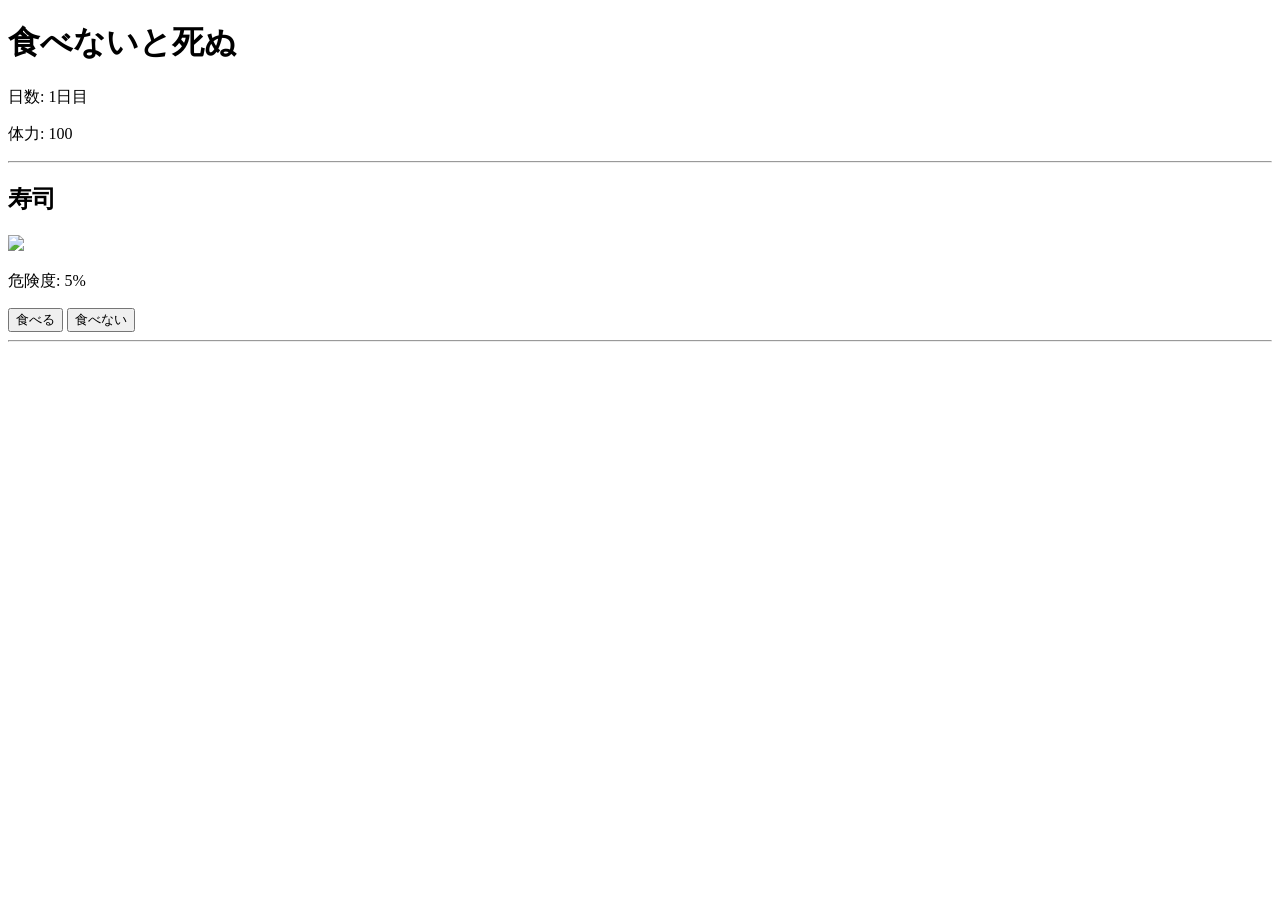
==== index.html @ 5188b697 "初稿 プログラミングの初稿です" ====
<!DOCTYPE html>
<html lang="ja">
<head>
    <meta charset="UTF-8">
    <meta name="viewport" content="width=device-width, initial-scale=1.0">    
    <title>食べないと死ぬ</title>
</head>
<body>

    <h1>食べないと死ぬ</h1>

    <p>日数: <span id="day">1</span>日目</p>
    <p>体力: <span id="hp">100</span></p>

    <hr>

    <h2 id="foodName"></h2>

    <img id="foodImage" src="" width="200">

    <p>危険度: <span id="risk"></span>%</p>

    <button onclick="eat()">食べる</button>
    <button onclick="skip()">食べない</button>

    <hr>

    <p id="message"></p>

<script src="system.js"></script>

</body>
</html>
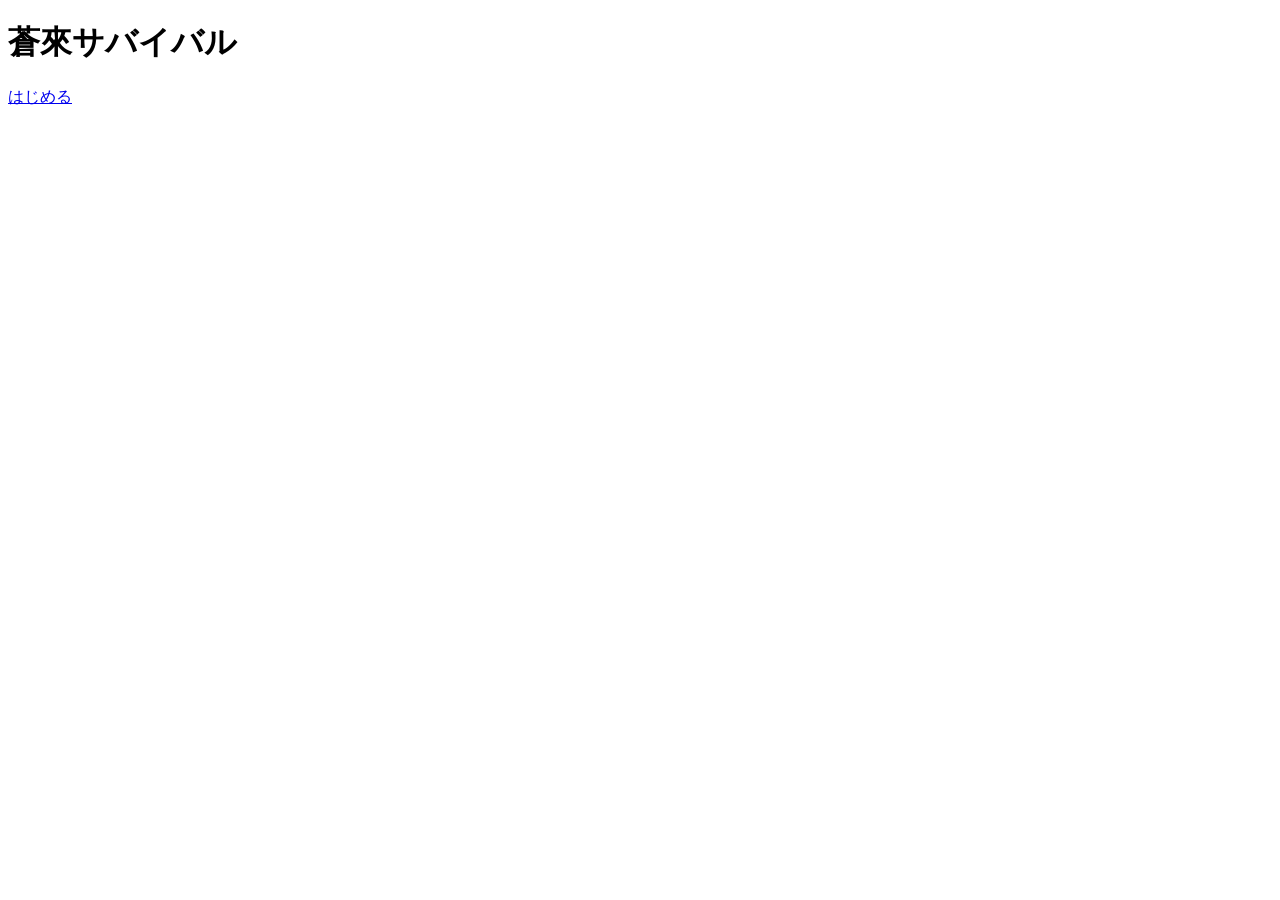
==== commit 8e7b42a8: "プログラム追加 プログラム簡単に追加しました。" ====
--- a/index.html
+++ b/index.html
@@ -2,32 +2,11 @@
 <html lang="ja">
 <head>
     <meta charset="UTF-8">
-    <meta name="viewport" content="width=device-width, initial-scale=1.0">    
-    <title>食べないと死ぬ</title>
+    <meta name="viewport" content="width=device-width, initial-scale=1.0">
+    <title>蒼來サバイバル</title>
 </head>
 <body>
-
-    <h1>食べないと死ぬ</h1>
-
-    <p>日数: <span id="day">1</span>日目</p>
-    <p>体力: <span id="hp">100</span></p>
-
-    <hr>
-
-    <h2 id="foodName"></h2>
-
-    <img id="foodImage" src="" width="200">
-
-    <p>危険度: <span id="risk"></span>%</p>
-
-    <button onclick="eat()">食べる</button>
-    <button onclick="skip()">食べない</button>
-
-    <hr>
-
-    <p id="message"></p>
-
-<script src="system.js"></script>
-
+    <h1>蒼來サバイバル</h1>
+    <a href="game.html" class="button">はじめる</a>
 </body>
 </html>
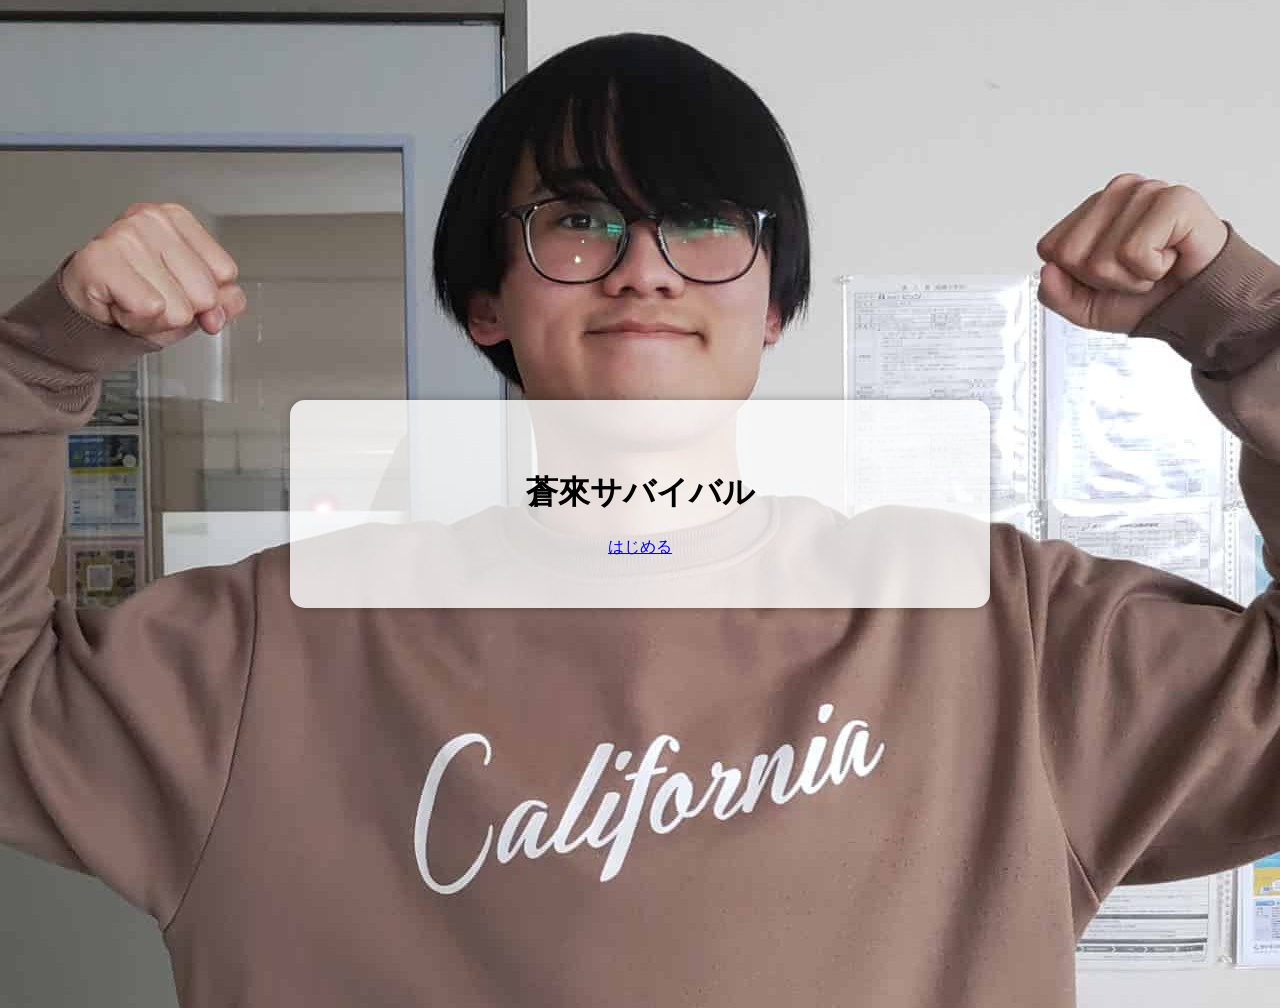
==== commit fbed971e: "タイトル画面の作成 タイトル画面の背景、cssを追加しました" ====
--- a/index.html
+++ b/index.html
@@ -3,10 +3,13 @@
 <head>
     <meta charset="UTF-8">
     <meta name="viewport" content="width=device-width, initial-scale=1.0">
+    <link rel="stylesheet" href="system.css">
     <title>蒼來サバイバル</title>
 </head>
-<body>
+<body class="taitoru">
+<div class="taitoru-mozi">
     <h1>蒼來サバイバル</h1>
     <a href="game.html" class="button">はじめる</a>
+</div>
 </body>
 </html>
--- a/system.css
+++ b/system.css
@@ -0,0 +1,21 @@
+/* タイトル画面 */
+.taitoru{
+    background-image: url(taitoru.jpg);
+    background-repeat: no-repeat;
+    background-position: center top;
+}
+
+.taitoru-mozi{
+    text-align: center;
+    padding: 50px;
+    background-color: rgba(255, 255, 255, 0.8);
+    border-radius: 15px;
+    box-shadow: 0 0 10px rgba(0, 0, 0, 0.3);
+    max-width: 600px;
+    margin: 400px auto;
+}
+
+.foodimg{
+    height: 200px;
+    width: 200px;
+}
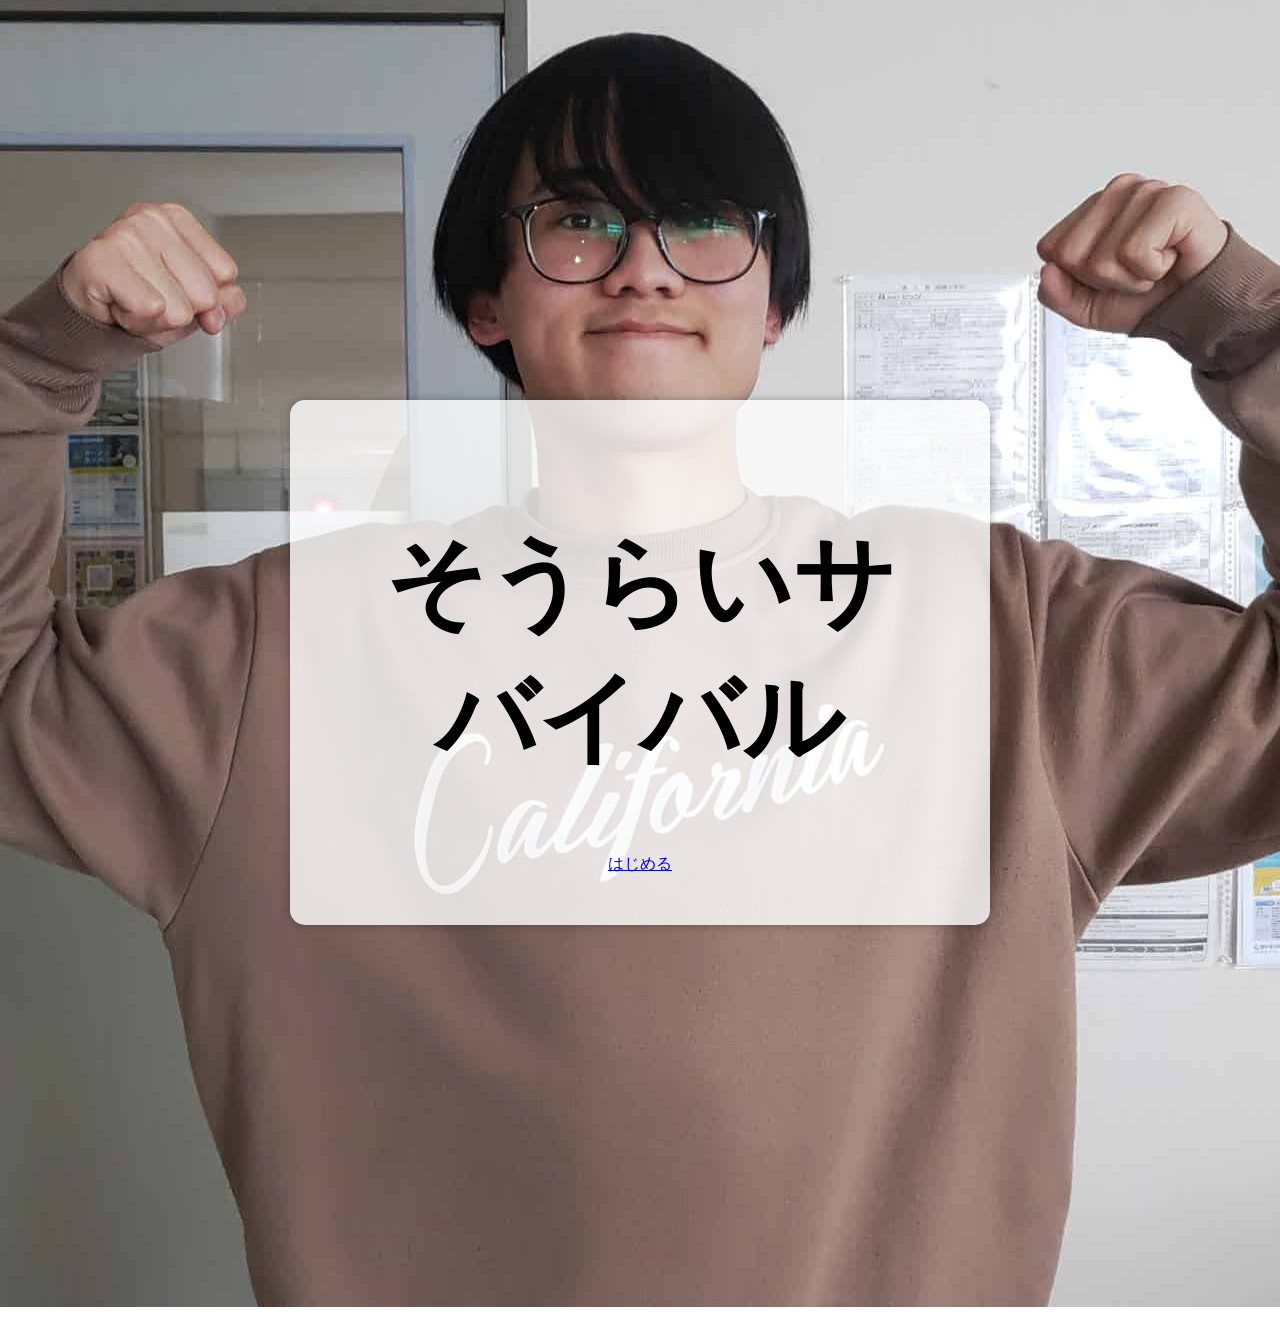
==== commit 1a172d2f: "死因の表示 死因を表示する配列の追加" ====
--- a/index.html
+++ b/index.html
@@ -4,11 +4,11 @@
     <meta charset="UTF-8">
     <meta name="viewport" content="width=device-width, initial-scale=1.0">
     <link rel="stylesheet" href="system.css">
-    <title>蒼來サバイバル</title>
+    <title>そうらいサバイバル</title>
 </head>
 <body class="taitoru">
 <div class="taitoru-mozi">
-    <h1>蒼來サバイバル</h1>
+    <h1>そうらいサバイバル</h1>
     <a href="game.html" class="button">はじめる</a>
 </div>
 </body>
--- a/system.css
+++ b/system.css
@@ -1,6 +1,12 @@
+/* 共通 */
+h1{
+    font-family: "Yusei Magic", sans-serif;
+    font-size: 100px;
+}
+
 /* タイトル画面 */
 .taitoru{
-    background-image: url(taitoru.jpg);
+    background-image: url(/img/taitoru.jpg);
     background-repeat: no-repeat;
     background-position: center top;
 }
@@ -15,7 +21,29 @@
     margin: 400px auto;
 }
 
+
+
+/* ゲーム画面 */
+.gamebody{
+    text-align: center;
+}
+
 .foodimg{
     height: 200px;
-    width: 200px;
-}+}
+
+#eatBtn{
+    font-family: "Yusei Magic", sans-serif;
+    background-color: rgb(255, 0, 119);
+    color: white;
+    border-radius: 8px;
+    font-size: 50px;
+}
+
+#skipBtn{
+    font-family: "Yusei Magic", sans-serif;
+    background-color: rgb(0, 26, 255);
+    color: white;
+    border-radius: 8px;
+    font-size: 50px;
+}
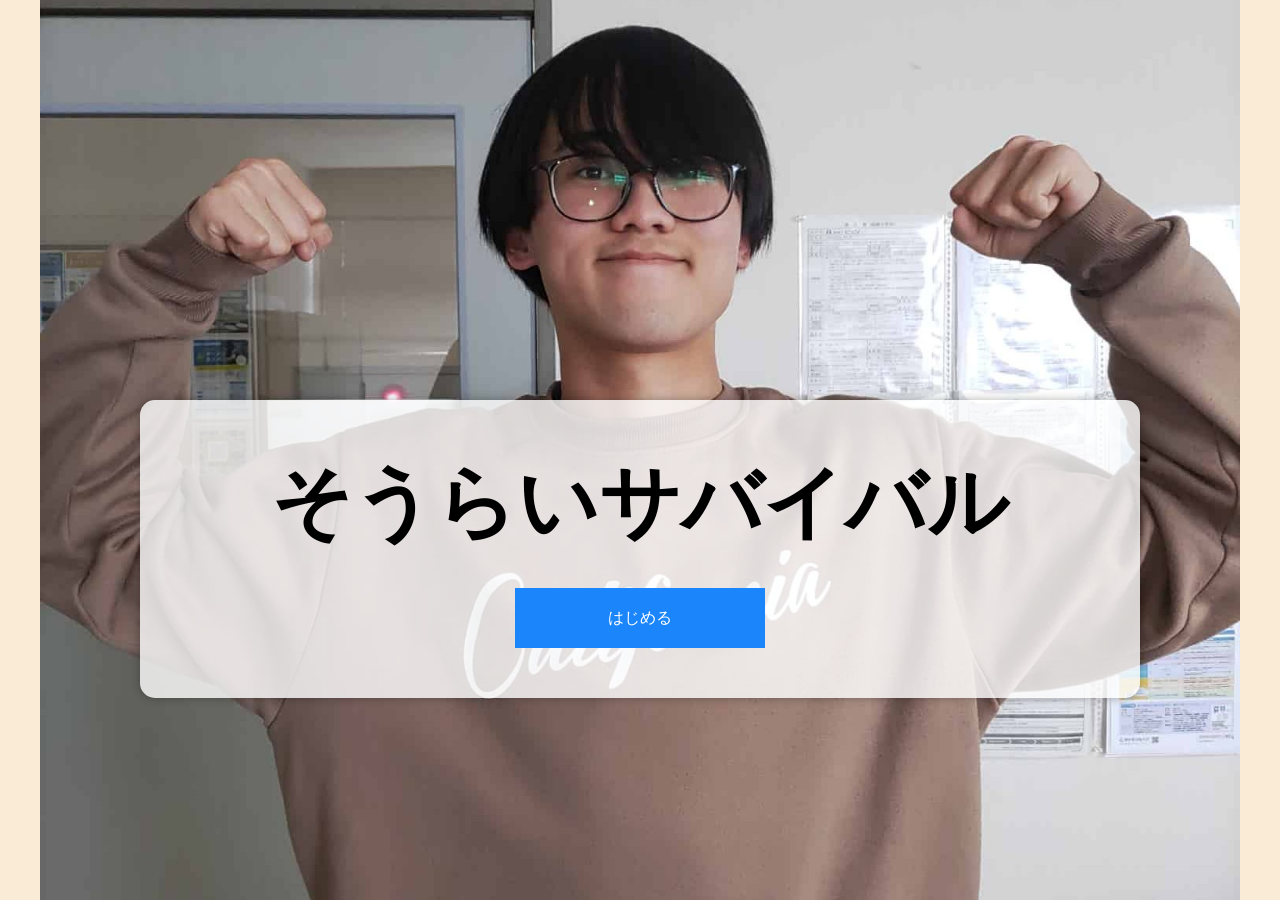
==== commit 4de82155: "そうらいの画像追加 食べ物待機、食べたとき、死んだときの画像追加。jsで画像切り替え追加" ====
--- a/index.html
+++ b/index.html
@@ -9,7 +9,7 @@
 <body class="taitoru">
 <div class="taitoru-mozi">
     <h1>そうらいサバイバル</h1>
-    <a href="game.html" class="button">はじめる</a>
+    <a href="game.html" class="start">はじめる</a>
 </div>
 </body>
 </html>
--- a/system.css
+++ b/system.css
@@ -1,7 +1,9 @@
 /* 共通 */
 h1{
     font-family: "Yusei Magic", sans-serif;
-    font-size: 100px;
+    font-size: 80px;
+    margin: 0 auto;
+    text-align: center;
 }
 
 /* タイトル画面 */
@@ -9,6 +11,8 @@
     background-image: url(/img/taitoru.jpg);
     background-repeat: no-repeat;
     background-position: center top;
+    background-size: 1200px;
+    background-color: antiquewhite;
 }
 
 .taitoru-mozi{
@@ -17,19 +21,73 @@
     background-color: rgba(255, 255, 255, 0.8);
     border-radius: 15px;
     box-shadow: 0 0 10px rgba(0, 0, 0, 0.3);
-    max-width: 600px;
+    max-width: 900px;
     margin: 400px auto;
+    margin-bottom: 0px;
 }
 
+.start {
+    margin-top: 30px;
+    display: inline-block;
+    width: 250px;
+    text-align: center;
+    text-decoration: none;
+    line-height: 60px;
+    outline: none;
+    color: #FFFFFF;
+    background-color: #1B85FB;
+    -webkit-transition: all .3s;
+    transition: all .3s;
+  }
+  .start:hover {
+    color: #FFFFFF;
+    background-color: #1B85FB;
+    opacity: 0.7;
+  }  
 
-
-/* ゲーム画面 */
+/* ゲーム画面 **********************************************************************************/
 .gamebody{
     text-align: center;
+    font-size: 2rem;
+}
+
+/* リセット、ホームボタン */
+.restart,.home{
+    display: inline-block;
+    padding: 0.3em 1em;
+    text-decoration: none;
+    color: #67c5ff;
+    border: solid 2px #67c5ff;
+    border-radius: 3px;
+    transition: .4s;
+    font-size: 20px;
+    margin-top: 20px;
+}
+
+.restart:hover {
+    background: #67c5ff;
+    color: white;
+  }
+
+.home:hover {
+    background: #67c5ff;
+    color: white;
+}  
+/***************************************************/
+.data{
+    display: flex;
+    justify-content: center;
+    align-items: center;
+    font-size: 2rem;
+    gap: 20px;
 }
 
 .foodimg{
     height: 200px;
+}
+
+.risk{
+    font-size: 2rem;
 }
 
 #eatBtn{
@@ -38,6 +96,8 @@
     color: white;
     border-radius: 8px;
     font-size: 50px;
+    width: 200px;
+    margin: 20px;
 }
 
 #skipBtn{
@@ -46,4 +106,21 @@
     color: white;
     border-radius: 8px;
     font-size: 50px;
+    width: 200px;
+    margin: 20px;
 }
+
+#nextBtn{
+    font-family: "Yusei Magic", sans-serif;
+    background-color:dimgrey;
+    color: white;
+    border-radius: 8px;
+    font-size: 50px;
+    width: 200px;
+    margin: 20px;
+}
+
+#message{
+    font-family: "Yusei Magic", sans-serif;
+    font-size: 30px;
+}
